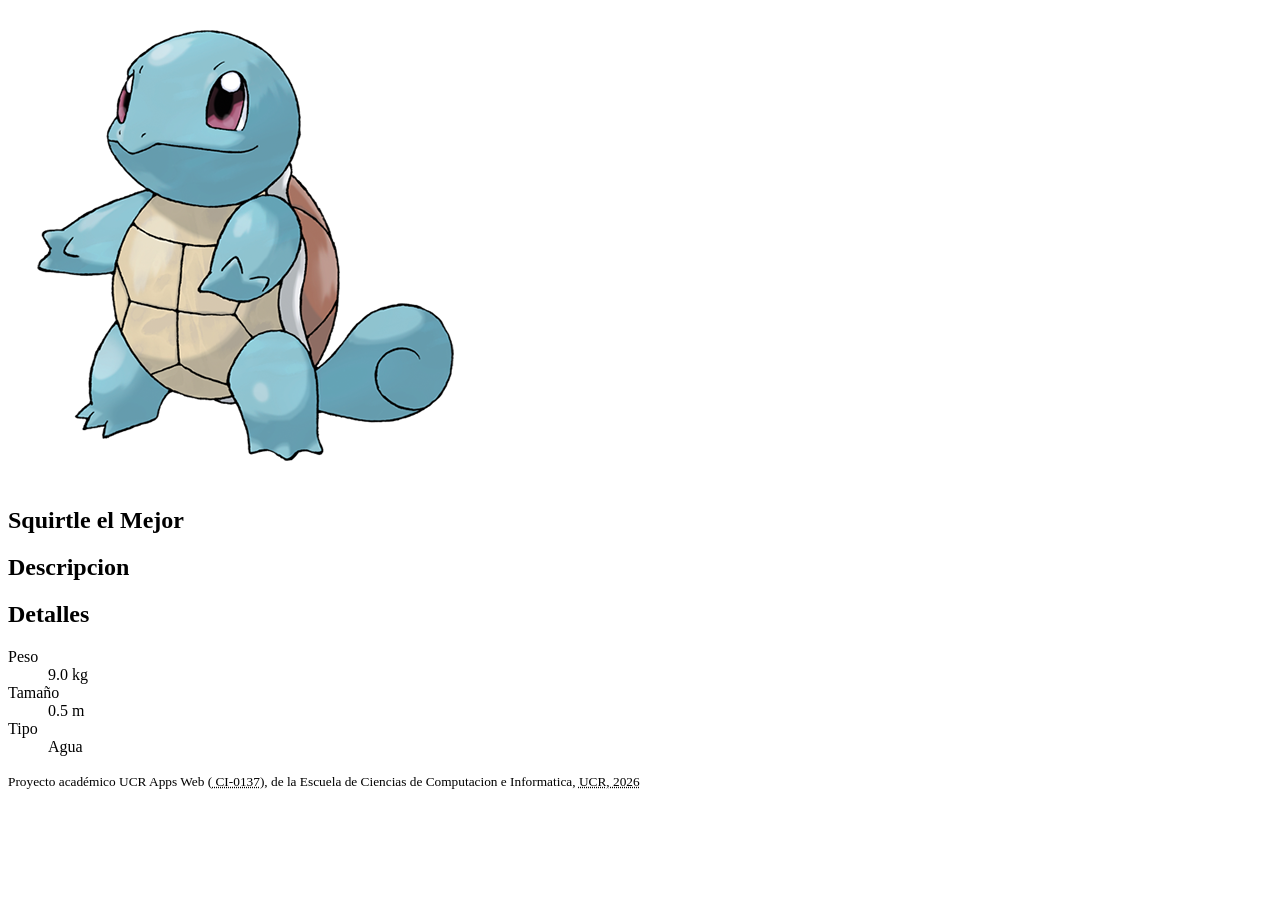
==== Squirtle.html @ d7e00fbe "poke No HCI Jafet" ====
<!DOCTYPE html>
<html lang="en">
    <header id="#007 Squirtle">
        <img src="/assets/squirtle-grande.png">
        <h2>Squirtle el Mejor</h2>
        

    </header>
    <section>
        <h2>Descripcion</h2>  

    </section>
    <section id = "detalles"> 
        <h2>Detalles</h2>
        <dl> 
            <dt> Peso </dt>
            <dd> 9.0 kg</dd>
            <dt> Tamaño </dt>
            <dd>  0.5 m</dd>
            <dt> Tipo </dt>
            <dd> Agua</dl>
        </dl>
    </section>
    </section>









    
    <footer>
        <p>
            <small> Proyecto académico UCR Apps Web 
            (<abbr title="Curso desarrollo de apps web"> CI-0137</abbr>), 
            de la Escuela de Ciencias de Computacion e Informatica,
             <abbr title="UCR"> UCR, 2026</abbr></small>
        </p>
    </footer>

</html>
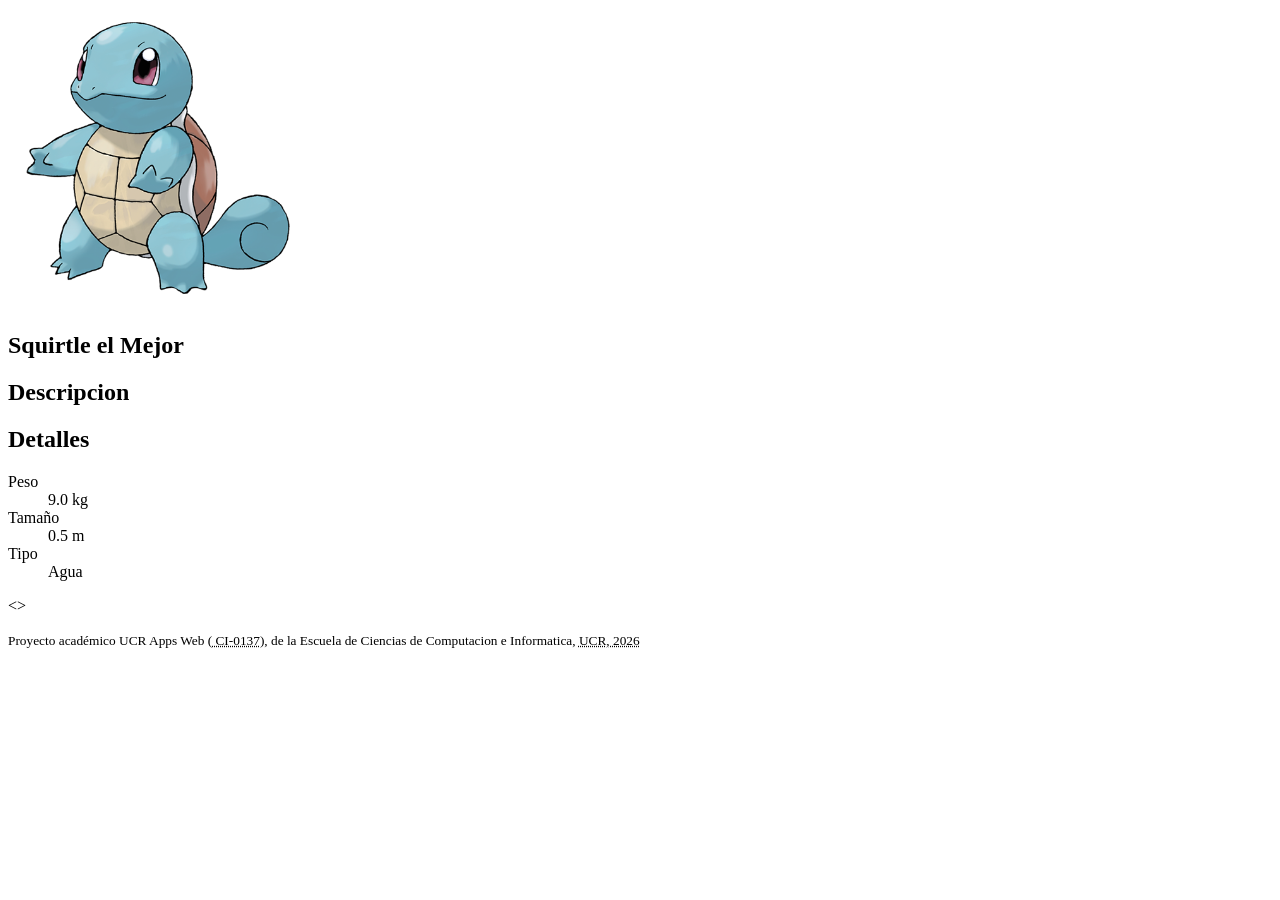
==== commit 931951de: "cambios en index, agregados de css en clase" ====
--- a/Squirtle.html
+++ b/Squirtle.html
@@ -1,7 +1,7 @@
 <!DOCTYPE html>
 <html lang="en">
     <header id="#007 Squirtle">
-        <img src="/assets/squirtle-grande.png">
+        <img src="/assets/squirtle-grande.png" width="300" height="300">
         <h2>Squirtle el Mejor</h2>
         
 
@@ -23,6 +23,7 @@
     </section>
     </section>
 
+    <>
 
 
 
@@ -31,7 +32,6 @@
 
 
 
-    
     <footer>
         <p>
             <small> Proyecto académico UCR Apps Web 
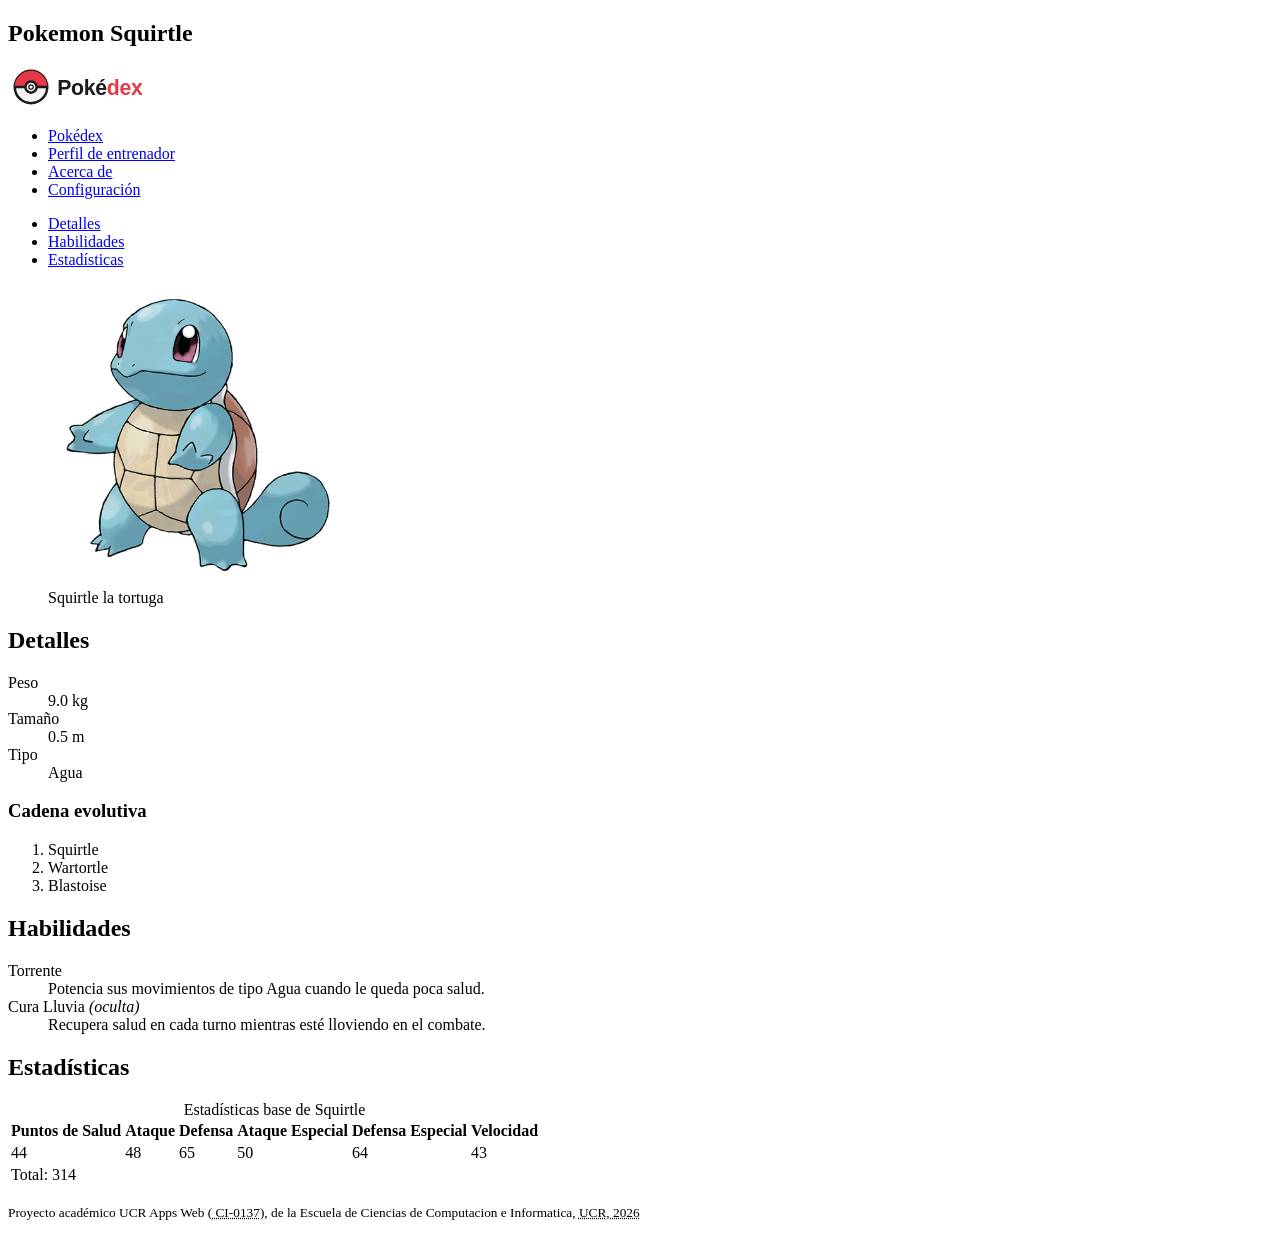
==== commit 0e343b8c: "camnbios para squirtle" ====
--- a/Squirtle.html
+++ b/Squirtle.html
@@ -1,15 +1,47 @@
 <!DOCTYPE html>
 <html lang="en">
-    <header id="#007 Squirtle">
-        <img src="/assets/squirtle-grande.png" width="300" height="300">
-        <h2>Squirtle el Mejor</h2>
-        
 
-    </header>
-    <section>
-        <h2>Descripcion</h2>  
+<head id="#007 Squirtle">
+    <meta charset="UTF-8">
+    <meta name="viewport" content="width=device-width, initial-scale=1">
+    <h2> Pokemon Squirtle</h2>
 
-    </section>
+    <link rel="icon" type="image/svg+xml" href="assets/pokeball.svg">
+    <link rel="icon" type="image/png" href="assets/pokeball.png">
+
+</head>
+
+<header>
+    <p>
+        <a class="logo" href="./">
+            <img src="assets/logo-pokedex.svg" alt="Pokédex" width="156" height="40">
+        </a>
+    </p>
+    <nav>
+        <ul>
+            <li><a href="./" accesskey="p">Pokédex</a></li>
+            <li><a href="perfil-entrenador.html">Perfil de entrenador</a></li>
+            <li><a href="acerca-de.html">Acerca de</a></li>
+            <li><a href="configuracion.html">Configuración</a></li>
+        </ul>
+    </nav>
+</header>
+
+<main>
+    <nav id="indice-ficha">
+        <ul>
+          <li><a href="#detalles">Detalles</a></li>
+          <li><a href="#habilidades">Habilidades</a></li>
+          <li><a href="#estadisticas">Estadísticas</a></li>
+        </ul>
+    </nav>
+    <figure>
+            <img src="assets/squirtle-grande.png" alt="Squirtle, un Pokémon de tipo Agua con caparazón de tortuga"
+            width="300" height="300">
+            <figcaption>Squirtle la tortuga</figcaption>
+    </figure>
+
+
     <section id = "detalles"> 
         <h2>Detalles</h2>
         <dl> 
@@ -20,25 +52,70 @@
             <dt> Tipo </dt>
             <dd> Agua</dl>
         </dl>
+        <h3>Cadena evolutiva</h3>
+            <ol>
+            <li>Squirtle</li>
+            <li>Wartortle</li>
+            <li>Blastoise</li>
+            </ol>
     </section>
+    <section id="habilidades">
+            <h2>Habilidades</h2>
+
+            <dl>
+            <dt>Torrente</dt>
+            <dd>Potencia sus movimientos de tipo Agua cuando le queda poca salud.</dd>
+
+            <dt>Cura Lluvia <em>(oculta)</em></dt>
+            <dd>Recupera salud en cada turno mientras esté lloviendo en el combate.</dd>
+            </dl>
+      </section>
+
+      <section id="estadisticas">
+        <h2>Estadísticas</h2>
+
+        <table class="stats-table">
+          <caption>Estadísticas base de Squirtle</caption>
+
+          <thead>
+            <tr>
+              <th abbr="PS">Puntos de Salud</th>
+              <th abbr="ATQ">Ataque</th>
+              <th abbr="DEF">Defensa</th>
+              <th abbr="AT. ESP.">Ataque Especial</th>
+              <th abbr="DEF. ESP.">Defensa Especial</th>
+              <th abbr="VEL">Velocidad</th>
+            </tr>
+          </thead>
+
+          <tbody>
+            <tr>
+              <td>44</td>
+              <td>48</td>
+              <td>65</td>
+              <td>50</td>
+              <td>64</td>
+              <td>43</td>
+            </tr>
+          </tbody>
+
+          <tfoot>
+            <tr class="stats-table__total">
+              <td colspan="6">Total: 314</td>
+            </tr>
+          </tfoot>
+        </table>
     </section>
-
-    <>
+</main>
 
 
-
-
-
-
-
-
-    <footer>
-        <p>
-            <small> Proyecto académico UCR Apps Web 
-            (<abbr title="Curso desarrollo de apps web"> CI-0137</abbr>), 
-            de la Escuela de Ciencias de Computacion e Informatica,
-             <abbr title="UCR"> UCR, 2026</abbr></small>
-        </p>
-    </footer>
+<footer>
+    <p>
+        <small> Proyecto académico UCR Apps Web 
+        (<abbr title="Curso desarrollo de apps web"> CI-0137</abbr>), 
+        de la Escuela de Ciencias de Computacion e Informatica,
+            <abbr title="UCR"> UCR, 2026</abbr></small>
+    </p>
+</footer>
 
 </html>
